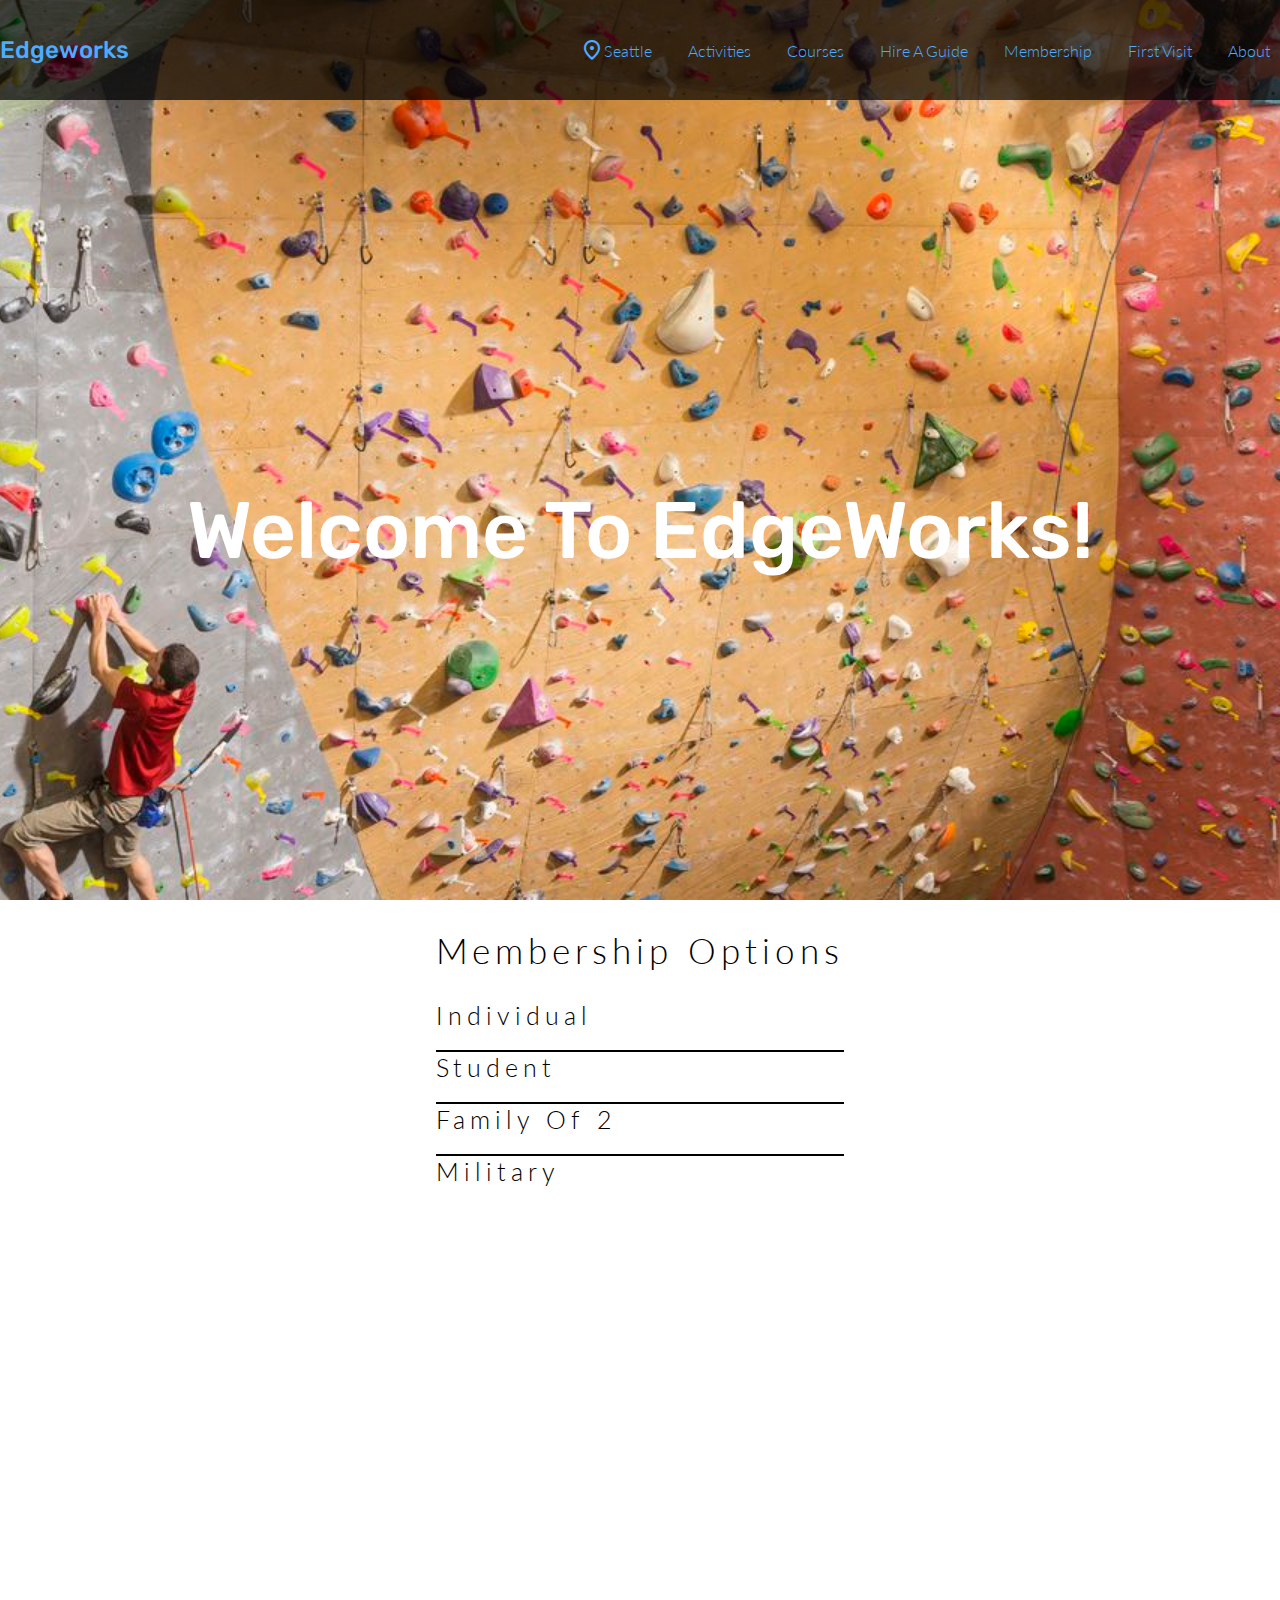
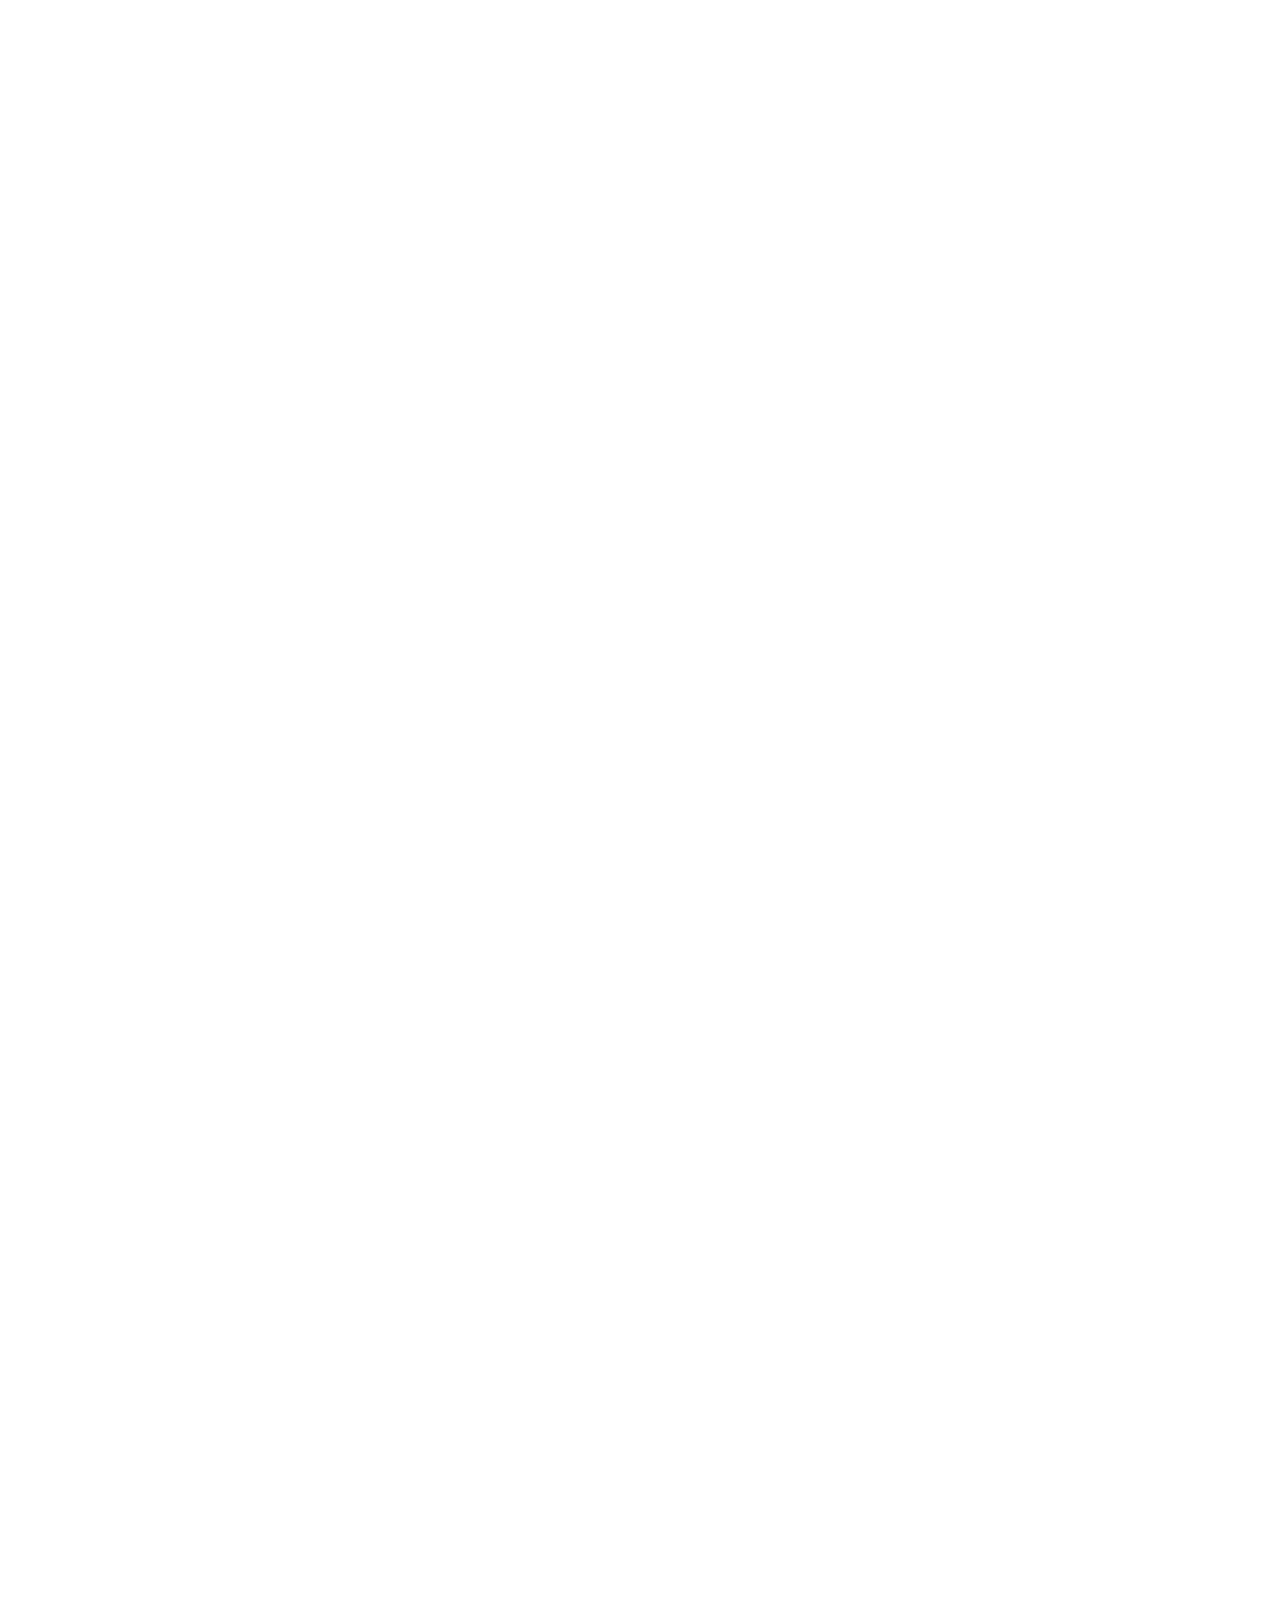
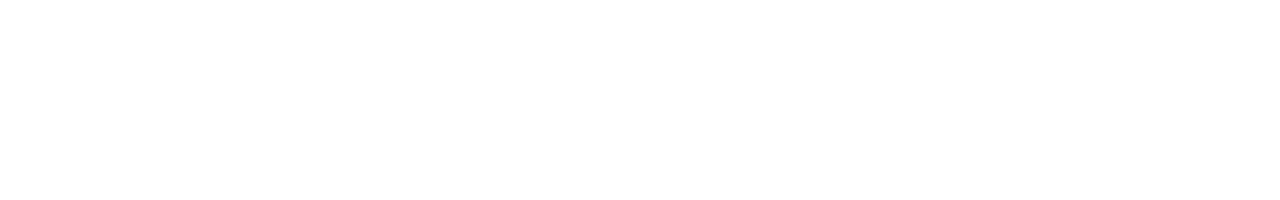
==== index.html @ 0042d079 "Rename seattle.html to index.html" ====
<!DOCTYPE html>
<html>
    <head>
        <title>Edgeworks</title>
        <link rel="preconnect" href="https://fonts.googleapis.com">
        <link rel="preconnect" href="https://fonts.gstatic.com" crossorigin>
        <link href="https://fonts.googleapis.com/css2?family=Lato:ital,wght@0,100;0,300;0,400;0,700;0,900;1,100;1,300;1,400;1,700;1,900&family=Merriweather:ital,wght@0,300;0,400;0,700;0,900;1,300;1,400;1,700;1,900&family=Rubik:ital,wght@0,300;0,400;0,500;0,600;0,700;0,800;0,900;1,300;1,400;1,500;1,600;1,700;1,800;1,900&display=swap" rel="stylesheet">

        <link rel="stylesheet" href="https://fonts.googleapis.com/css2?family=Material+Symbols+Outlined:opsz,wght,FILL,GRAD@48,400,0,0" />

        <link rel="stylesheet" href="./resources/seattle standard.css">
    

        <meta name="viewport" content="width=device-width, initial-scale=1.0">
     </head>
    <body>
        <!--Header including nav bar-->
        <header>
            <nav>
                <h1><a href="index.html" target="_blank" class="mdi">Edgeworks</a></h1>
                <a href="#" class="hamburger" id="hamburger">
                    <span class="bar"></span>
                    <span class="bar"></span>
                    <span class="bar"></span>
                </a>
                <ul>
                    <li id="lcsy" class="drop"><a class="kikky"><span class="material-symbols-outlined">
                        location_on
                        </span>Seattle</a> 
                        <div class="drp-1">
                            <a href="#">Bellevue</a>
                            <a href="#">Tacoma</a>
                        </div></li>
                    <li class="drop"><a class="kikky">Activities</a>
                        <div class="drp-1"> 
                        <a href="#">Climbing Team</a>
                        <span class="but"></span>
                        <a href="#">Member Socials</a>
                        <a href="#">Member Clinics</a>
                        <span class="but"></span>
                        <a href="#">Yoga</a>
                        <a href="#">Group Fitness</a>
                        <a href="#">Spark Session</a>
                        <a href="#">Personal Training</a>
                    </div>
                </li>
                    <li class="drop"><a class="kikky">Courses</a> 
                    <div class="drp-1">
                        <a href="#">Indoor Courses</a>
                        <a href="#">Outdoor Courses</a>
                        <a href="#">Alpine Courses</a>
                        <a href="#">Avalanche Courses</a>
                        <a href="#">Winter Courses</a>
                        <a href="#">Amaga Instructor Training</a>
                        <a href="#">Womens Program</a>
                        <span class="but"></span>
                        <a href="#">Pro Belay</a>
                        <a href="#">Private Lessons</a>
                        <span class="but"></span>
                        <a href="#">Schedule</a>
                        <a href="#">Our Instructors</a>
                        

                    </div>
                    </li>
                    <li class="drop"><a class="kikky">Hire A Guide</a> 
                    <div class="drp-1">
                        <a href="#">Guided Rock Climbing</a>
                        <a href="#">Guided Alpine Climbing</a>
                        <a href="#">Guided Skiing</a>
                        <span class="but"></span>
                        <a href="#">Personal Guide</a>
                        <span class="but"></span>
                        <a href="#">Our Guides</a>
                        <a href="#">Schedule</a>
                    </div></li>
                    <li class="drop"><a class="kikky">Membership</a>
                    <div class="drp-1">
                       <a href="#">Manage Account</a>
                       <a href="#">Become A Member</a>
                    </div>
                    </li>
                    <li class="drop"><a class="kikky">First Visit</a>
                        <div class="drp-1">
                            <a href="#">Waiver</a>
                            <a href="#" class="Q">FAQ</a>
                            <a href="#">Location</a>
                            <a href="#">The Gym</a>



                        </div>
                    </li>
                    <li id="bter" class="drop"><a class="kikky">About</a>
                    <div class="drp-1" id="drpfx">
                        <a href="#">Our Story</a>
                        <span class="but"></span>
                        <a href="#">Retail</a>
                        <a href="#">Blog</a>
                        <a href="#">Newsletter</a>
                        <span class="but"></span>
                        <a href="#">Jobs</a>
                        <a href="#">Covid Info</a>

                    </div>
                    </li> <!--Drop Down Menu (Our Story, Retail , Blog, Newsletter, )-->
                </ul>

            </nav>
            <div class="wlc-cont"><h1 class="wlc">Welcome To EdgeWorks!</h1></div>
           
        </header>
        <script src ="./resources/Seattle java.js"></script>

        <!--Main Section-->
        <!--Main Setion Will include 
        . Small nav for this Page
        . Membership Pricing and info
        . Day Passes
        . Bussines Hours
        . Currnet Routes

    -->
        <main>
            <section class="money-stuff">
                <article class="Membership">
                    <h2 >
                        Membership Options
                    </h2>
                    <ul>
                        <li class="dropdown"><a onclick="myFunction1()" class="dropbtn">Individual</a>
                        <div id="myDropdown" class="dropdown-content">
                            <p>$78 Per Month</p> <p>$50 Startup Fee</p>
                        </div>
                        </li>
                        <span class="but-2"></span>
                        <li class="dropdown"><a onclick="myFunction2()" class="dropbtn">Student</a>
                        <div id="myDropdown-2" class="dropdown-content">
                            <p>$66 Per Month</p> <p>$40 Startup Fee</p>
                        </div>
                        </li>
                        <span class="but-2"></span>
                        <li class="dropdown"><a onclick="myFunction3()" class="dropbtn">Family Of 2</a>
                        <div id="myDropdown-3" class="dropdown-content">
                            <p>$139 Per Month</p> <p>$90 Startup Fee</p>
                            <p class="bigfic">$35 Per Month (Additional Family Youth)</p>

                        </div>
                        </li>
                        <span class="but-2"></span>

                        <li class="dropdown"><a onclick="myFunction4()" class="dropbtn">Military</a>
                            <div id="myDropdown-4" class="dropdown-content">
                                <p>$79 Per Month</p> <p>$25 Startup Fee</p>
    
                            </div>
                            </li>
                    </ul>
                </article>

                <article class="Hours">

                </article>

                <article class="Day-Pass">

                </article>

                <article class="Rentals">

                </article>
            </section>

        </main>

        <!--Footer-->
        <footer>

        </footer>
    </body>
</html>
---- resources/seattle standard.css ----
/*universal Styles*/
* {
    box-sizing: border-box;
}
/* Font Family */
h1 {
    font-family: 'Rubik', serif;
    color: white;
    font-size: 60px;
    font-weight: 500;
    display: flex;

}
body button {
    all: unset;
}
html {
    width: auto;
    margin: 0;
}
body {
    margin: 0;
    width: auto;
}

h1 a {
    text-decoration: none;
    color: white;
}
.mdi {
    color:#4dacff;
}
h1 a::after {
    color: white;
}
 h2 {
  font-family:  'Lato', sans-serif;
  color: white;
  font-weight: 300;
  letter-spacing: 5px;
}
p {
    font-family:  'Lato', sans-serif;
    color: black;
    font-weight: 300;
    letter-spacing: 5px;
}

nav ul {
    list-style: none;
    display: flex;
    color: white;
}
nav ul {
    font-family:  'Lato', sans-serif;
    font-weight: 300;
    letter-spacing: 5px;
    font-size: 1rem;
    align-items: center;
}
nav li {
    margin-right: 1rem;
    display: flex;
    align-items: center;
}
/*creating the nav bar at the top making sure everything the logo and nav links are space to the sides*/
nav {
    display: flex;
    align-items: center;
    background-color: rgba(0,0,0,.7);
    height: 6.25rem;
    width: 100%;
    justify-content: space-between;
}
/* editing the nav links so the have good space and are centered inside the li */
nav li a{
  text-decoration: none;
   color: #4dacff;
    display: flex;
    align-items: center;
    font-size: 1rem;
    padding: 10px;
}
/* animations for the links */
nav li a:hover {
    background-color: grey;
    border-radius: 4px;
    transition: .5s;
}
/* needed the location logo next to "seattle" to be centered with the wording*/
#lcsy {
    display: inline-block;
    align-items: center;
}
/* dont need a margin on the final li tag so it can line up with the edge of page */
#bter {
    margin-right: 0px;
}
/* the header conatining the logo and links. made this div be the one with background image */
header {
    background-image: url("./images/header\ seattle.jpg");
    background-size: cover;
    background-repeat: no-repeat;
    background-position: center;
    height: 100vh;
    width: 100%;
    justify-content: space-between;
    flex-direction: column;
}
body{
    width: 100%;
}
/*drop down menu time! */
.drop {
    display: inline-block;
}
/*the father container*/
.drp-1 {
    display: none;
    background-color: #f1f1f1;
    min-width: 160px;
    box-shadow: 0px 8px 16px 0px rgba(0,0,0,0.2);
    z-index: 1;
    position: absolute;
}
/* the child containing all the links */
.drp-1 a {
    color: black;
    padding: 12px 16px;
    text-decoration: none;
    display: block;
}
/*making it display when hovered */
.drop:hover .drp-1 {
    display: block;
}
/*making little bar seperaters for the drop down links */
.but {
    height: 5px;
    width: 100%;
    background-color: black;
    display: block;
}
#drpfx {
    right:10px;
}
/*welcome sign */
header .wlc {
    display: flex;
    margin: 0;
    justify-content: center;
    align-items: center;
    text-align: center;
}
.wlc-cont {
    display: flex;
    width: 100%;
    height: 861px;
    justify-content: center;
    align-items: center;
}
/* changes the the drop down menu so they no longer are actual a tags but just empty a tags. THen adding styling so the words look clickable but arent. Having them be actual a tags
led to mobile and computer user being re routed to the page if they accidnettly clicked on them. this makes them just drop down menus now. */
 .kikky:hover {
cursor: pointer;
}
main {
    display: grid;
    width: 100%;
    grid-template: repeat(5, 500px) / 100%;
}
main h2 {
    color: black;
    font-size: 35px;
    text-align: center;
}
main ul {
    list-style: none;
    display: flex;
    flex-direction: column;
}
main li {
    font-weight: bold;
    font-family: "Lato";
    color: black;
    font-weight: 300;
    letter-spacing: 5px;
}
.dropbtn {
    cursor: pointer;
}

.dropdown-content {
    display: none;
    background-color: white;
    min-width: 160px;
    z-index: 1;
}
.dropdown {
    position: relative;
    display: inline-block;
}

.show {
    display: flex;
    flex-direction: column;
}
.money-stuff{
    display: flex;
    justify-content: center;
}
.Membership p {
    color: black;

}
.dropdown-content p {
    font-weight: bold;
}

.Membership ul {
    padding: 0%;
}
/* line seperateors for th different sections */

.but-2 {
    height: 2px;
    width: 100%;
    background-color: black;
    display: block;
}
.Membership li {
    padding-bottom: 20px;
    font-size: 25px;

}
/*prevents the p tag from expanding the entire section when opened, words were too long before causing the netire section to move with it */
.bigfic {
    display: block;
    width: 400px;
}

@media only screen and (min-width= 834px) {
    #hamburger {
        display: none;
    }
}
@media only screen and  (max-width: 365px) {
    .wlc{
        font-size: 50px;
    }
}

/* Phones! and Tablets!*/

@media only screen and (max-width: 834px) {

    body {
        overflow-x: hidden;
    }
    .hamburger {
        position: absolute;
        right: 1.5rem;
        flex-direction: column;
        justify-content: space-between;
        width: 30px;
        height: 21px;
        display: flex;
        cursor: pointer;
    }

    .hamburger .bar {
        height: 3px;
        width: 100%;
        background-color: #4dacff;;
        border-radius: 10px;
        transition: 0.3s all;
    }
    nav ul {
        flex-direction: column;
        position: absolute;
        top: 6.25rem;
        right: -100%;
        margin-top: 0%;
        background-color: rgba(0,0,0,.7);
        height: 861px;
        width: 100%;
        align-items: center;
        transition: right 0.3s ease-in;
    }
    nav h1 {
        font-size: 1.5rem;
    }
    nav li {
        margin-right: 0px;
    }
    .menu-slide {
        right: 0%;
        transition: right 0.3s ease-in;
    }
    .cross .bar:nth-child(2) {
        opacity: 0;
    }
    .cross .bar:first-child {
        transform: rotate(-45deg) translate(-5px, 7px);
    }
    .cross .bar:last-child {
        transform: rotate(45deg) translate(-5px, -7px);
    }
    .but {
        height: 5px;
        width: 100%;
        background-color: black;
        display: block;
    }
.drp-1 {
    position: relative;
    transition: .3s ease-in;
}

}
/* for smaller laptops and computers (just a lil bigger than tablet) */

@media only screen and (min-width: 770px) and (max-width: 1470px) {
    nav li{
        letter-spacing: 0px;
    }
    nav li a {
        font-size: 1rem;
    }
    nav ul {
        padding-left: 0px;
    }
    h1 {
        font-size: 1.5rem;
    }
    .wlc {
        font-size: 80px;
    }
}
@media only screen and (min-width: 1470px) {
    .wlc {
        font-size: 100px;
    }
}
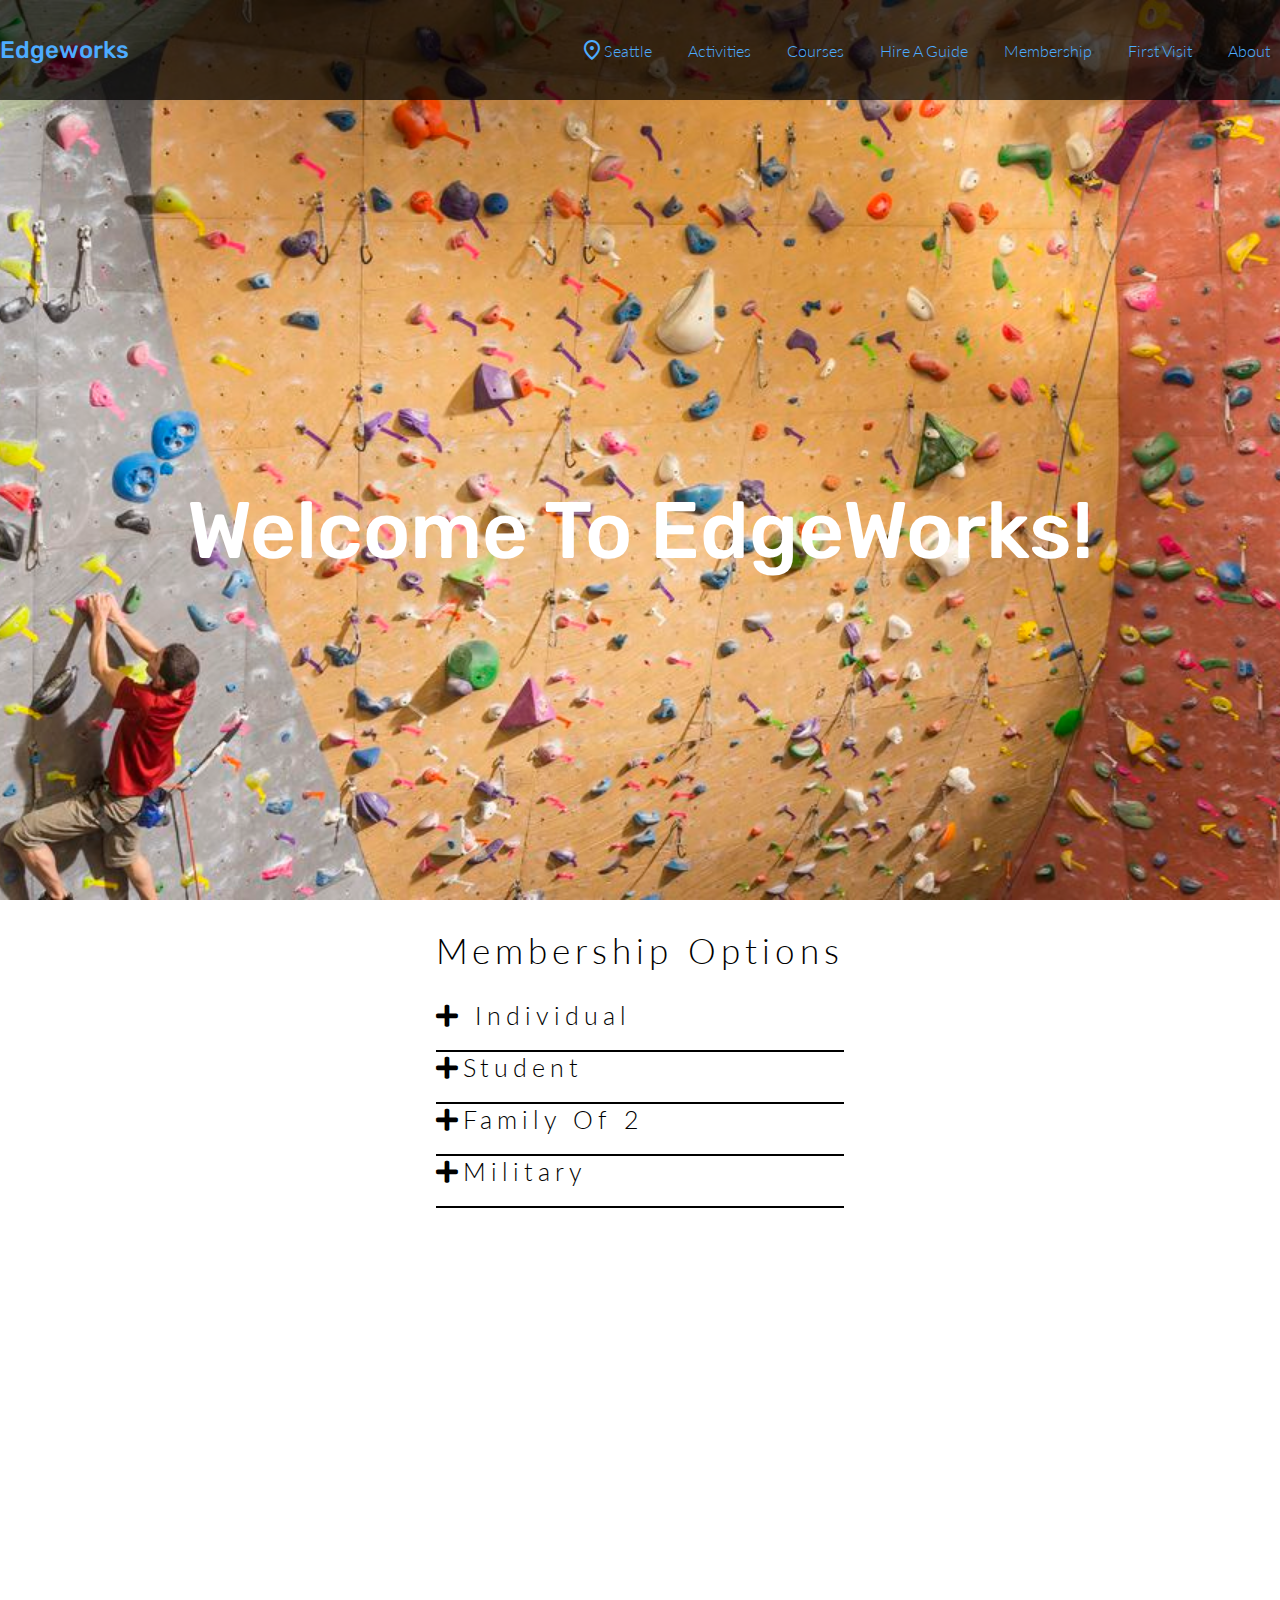
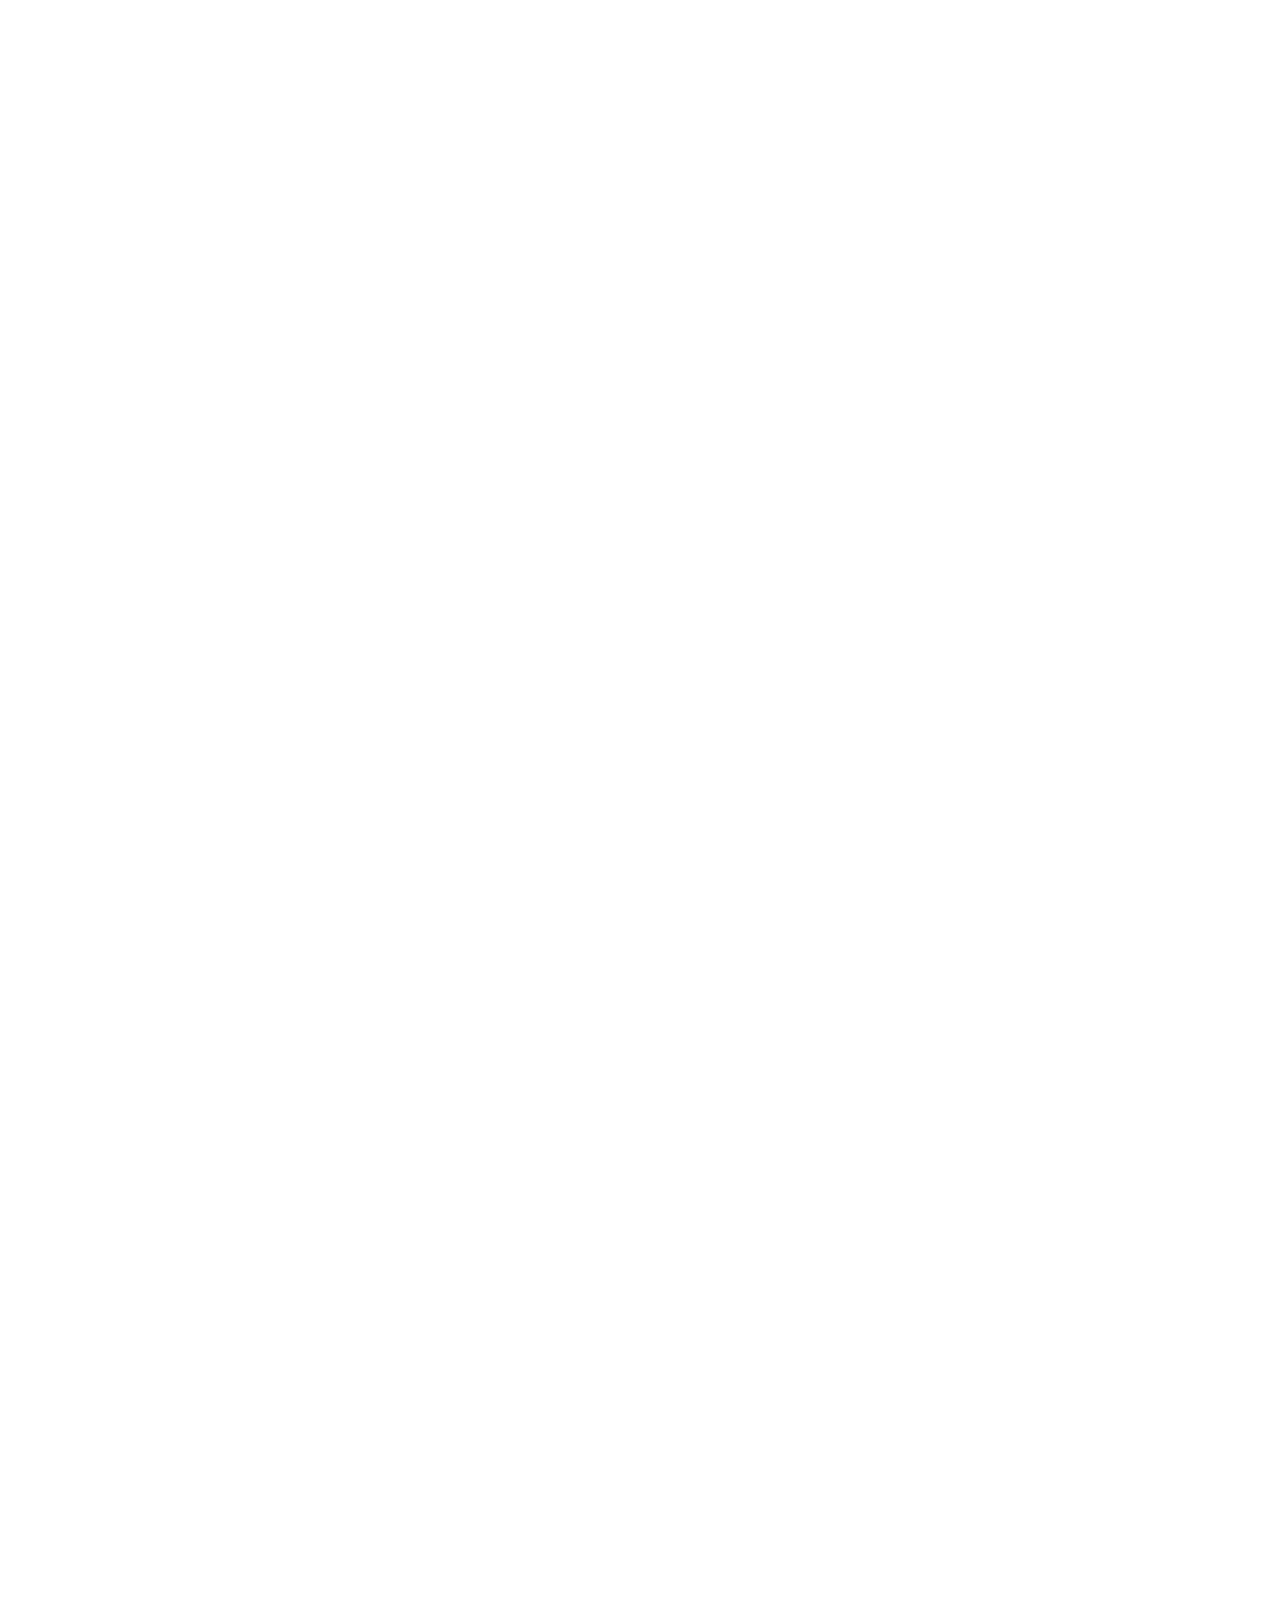
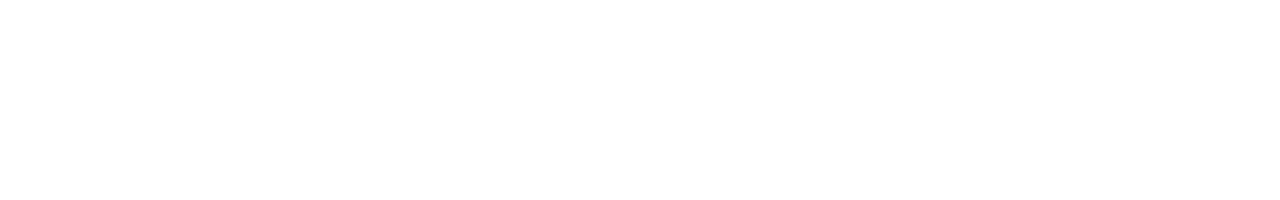
==== commit 740134ec: "Update index.html" ====
--- a/index.html
+++ b/index.html
@@ -5,10 +5,12 @@
         <link rel="preconnect" href="https://fonts.googleapis.com">
         <link rel="preconnect" href="https://fonts.gstatic.com" crossorigin>
         <link href="https://fonts.googleapis.com/css2?family=Lato:ital,wght@0,100;0,300;0,400;0,700;0,900;1,100;1,300;1,400;1,700;1,900&family=Merriweather:ital,wght@0,300;0,400;0,700;0,900;1,300;1,400;1,700;1,900&family=Rubik:ital,wght@0,300;0,400;0,500;0,600;0,700;0,800;0,900;1,300;1,400;1,500;1,600;1,700;1,800;1,900&display=swap" rel="stylesheet">
+        <link rel="stylesheet" href="https://cdnjs.cloudflare.com/ajax/libs/font-awesome/5.15.3/css/all.min.css" />
 
         <link rel="stylesheet" href="https://fonts.googleapis.com/css2?family=Material+Symbols+Outlined:opsz,wght,FILL,GRAD@48,400,0,0" />
 
         <link rel="stylesheet" href="./resources/seattle standard.css">
+
     
 
         <meta name="viewport" content="width=device-width, initial-scale=1.0">
@@ -16,6 +18,7 @@
     <body>
         <!--Header including nav bar-->
         <header>
+            <div class="prac">
             <nav>
                 <h1><a href="index.html" target="_blank" class="mdi">Edgeworks</a></h1>
                 <a href="#" class="hamburger" id="hamburger">
@@ -107,10 +110,10 @@
                 </ul>
 
             </nav>
+            </div>
             <div class="wlc-cont"><h1 class="wlc">Welcome To EdgeWorks!</h1></div>
            
         </header>
-        <script src ="./resources/Seattle java.js"></script>
 
         <!--Main Section-->
         <!--Main Setion Will include 
@@ -128,33 +131,47 @@
                         Membership Options
                     </h2>
                     <ul>
-                        <li class="dropdown"><a onclick="myFunction1()" class="dropbtn">Individual</a>
+                        <li class="dropdown">
+                        <a onclick="myFunction1()" class="dropbtn">
+                        <button class="toggle-btn" onclick="myFunction1()"><i class="fas fa-plus"></i></button>
+                       
+
+                          
+                        Individual
+                        </a>
                         <div id="myDropdown" class="dropdown-content">
                             <p>$78 Per Month</p> <p>$50 Startup Fee</p>
                         </div>
                         </li>
+
                         <span class="but-2"></span>
-                        <li class="dropdown"><a onclick="myFunction2()" class="dropbtn">Student</a>
+
+                        <li class="dropdown"><a onclick="myFunction2()" class="dropbtn"><button class="toggle-btn"><i class="fas fa-plus"></i></button>Student</a>
                         <div id="myDropdown-2" class="dropdown-content">
                             <p>$66 Per Month</p> <p>$40 Startup Fee</p>
                         </div>
                         </li>
+
                         <span class="but-2"></span>
-                        <li class="dropdown"><a onclick="myFunction3()" class="dropbtn">Family Of 2</a>
+
+                        <li class="dropdown"><a  onclick="myFunction3()" class="dropbtn"><button class="toggle-btn"><i class="fas fa-plus"></i></button>Family Of 2</a>
                         <div id="myDropdown-3" class="dropdown-content">
                             <p>$139 Per Month</p> <p>$90 Startup Fee</p>
                             <p class="bigfic">$35 Per Month (Additional Family Youth)</p>
 
                         </div>
                         </li>
+
                         <span class="but-2"></span>
 
-                        <li class="dropdown"><a onclick="myFunction4()" class="dropbtn">Military</a>
+                        <li class="dropdown"><a onclick="myFunction4()" class="dropbtn"><button class="toggle-btn"><i class="fas fa-plus"></i></button>Military</a>
                             <div id="myDropdown-4" class="dropdown-content">
                                 <p>$79 Per Month</p> <p>$25 Startup Fee</p>
     
                             </div>
                             </li>
+
+                            <span class="but-2"></span>
                     </ul>
                 </article>
 
@@ -178,4 +195,6 @@
 
         </footer>
     </body>
+    <script src ="./resources/Seattle java.js"></script>
+    <!---->
 </html>
